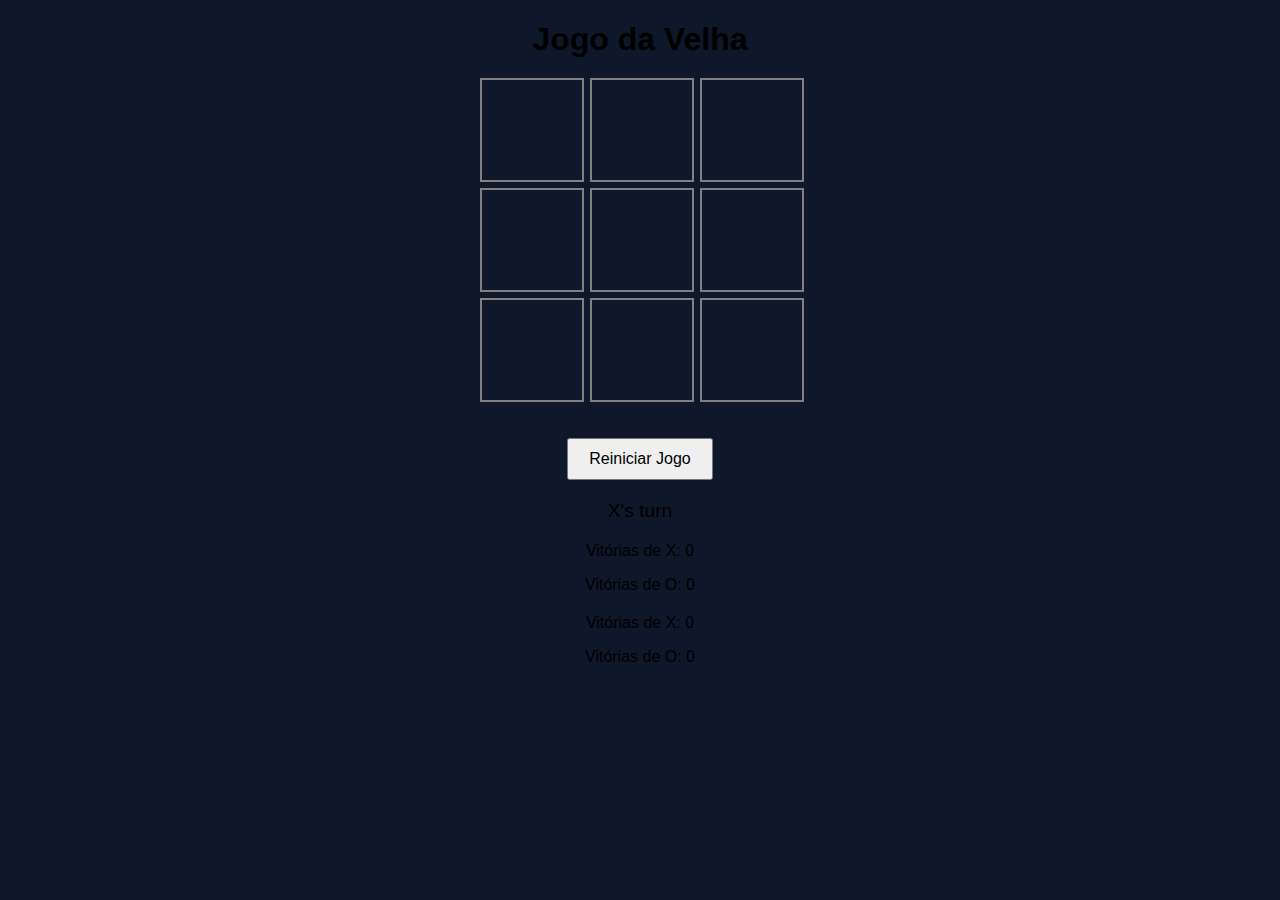
==== index.html @ 577b6745 "Add files via upload" ====
<!DOCTYPE html>
<html lang="pt">
<head>
    <meta charset="UTF-8">
    <meta name="viewport" content="width=device-width, initial-scale=1.0">
    <title>Jogo da Velha</title>
    <link rel="stylesheet" href="style.css">
</head>
<body>
    <h1>Jogo da Velha</h1>
    <div class="game-board">
        <div class="cell" data-index="0"></div>
        <div class="cell" data-index="1"></div>
        <div class="cell" data-index="2"></div>
        <div class="cell" data-index="3"></div>
        <div class="cell" data-index="4"></div>
        <div class="cell" data-index="5"></div>
        <div class="cell" data-index="6"></div>
        <div class="cell" data-index="7"></div>
        <div class="cell" data-index="8"></div>
    </div>
    <button id="restartBtn">Reiniciar Jogo</button>
    <p id="status"></p>
    <p id="xWins">Vitórias de X: 0</p>
    <p id="oWins">Vitórias de O: 0</p>
    <p id="status"></p>
    <p id="xWins">Vitórias de X: 0</p>
    <p id="oWins">Vitórias de O: 0</p>

    <script src="script.js"></script>
</body>
</html>
---- style.css ----
body {
    font-family: Arial, sans-serif;
    text-align: center;
    background-color: rgb(15, 23, 42);
}

h1 {
    margin-bottom: 20px;
}

.game-board {
    display: grid;
    grid-template-columns: repeat(3, 100px);
    grid-template-rows: repeat(3, 100px);
    gap: 10px;
    justify-content: center;
    margin-bottom: 20px;
}

.cell {
    display: flex;
    justify-content: center;
    align-items: center;
    width: 100px;
    height: 100px;
    border: 2px solid gray;
    font-size: 2rem;
    cursor: pointer;
}

#restartBtn {
    margin-top: 20px;
    padding: 10px 20px;
    font-size: 1rem;
    cursor: pointer;
}

#status {
    margin-top: 20px;
    font-size: 1.2rem;
}
.winning-cell {
    background-color: yellow;
}
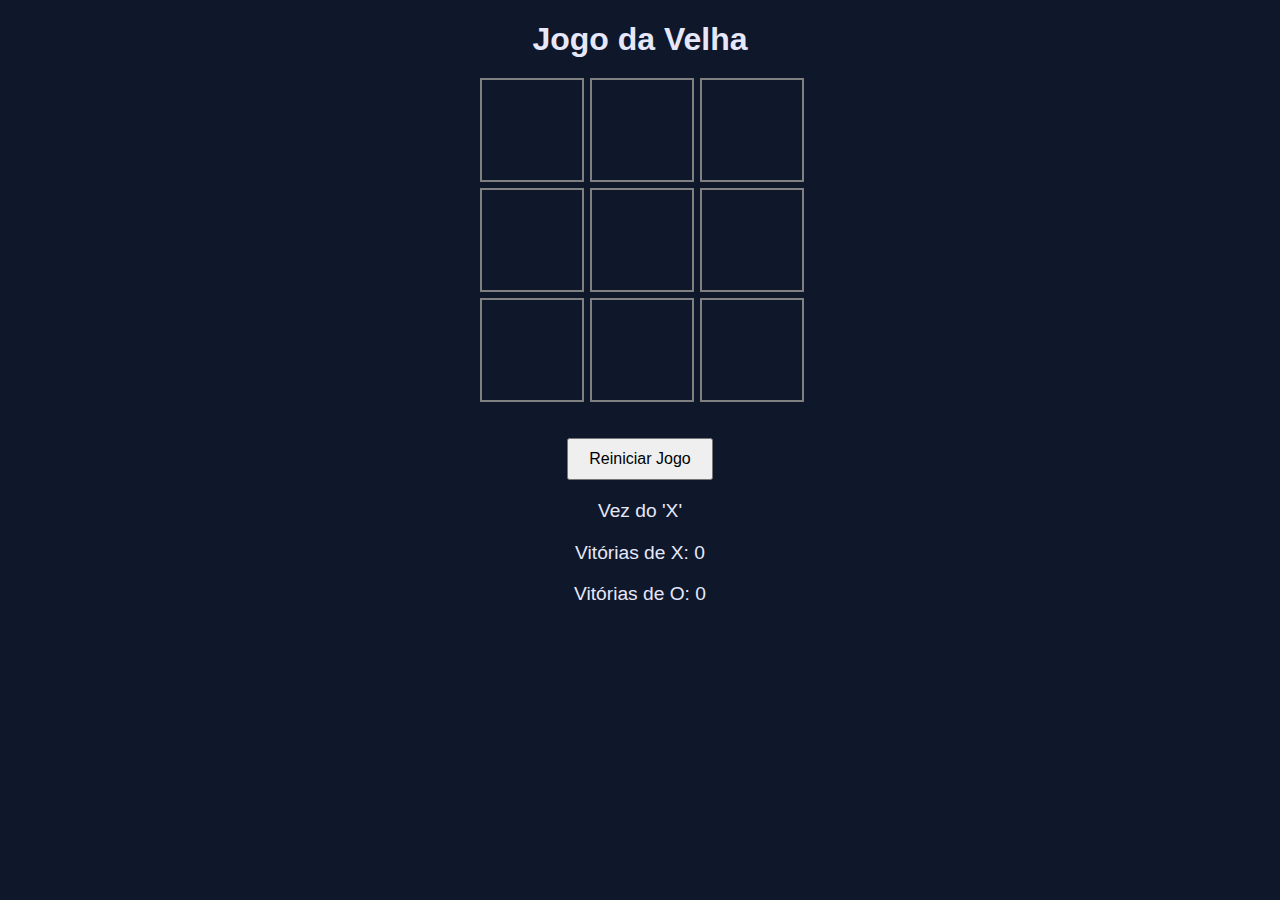
==== commit 212d9bd8: "Add files via upload" ====
--- a/index.html
+++ b/index.html
@@ -21,11 +21,9 @@
     </div>
     <button id="restartBtn">Reiniciar Jogo</button>
     <p id="status"></p>
-    <p id="xWins">Vitórias de X: 0</p>
-    <p id="oWins">Vitórias de O: 0</p>
+    <p id="xWins" class="counter">Vitórias de X: 0</p>
+    <p id="oWins" class="counter">Vitórias de O: 0</p>
     <p id="status"></p>
-    <p id="xWins">Vitórias de X: 0</p>
-    <p id="oWins">Vitórias de O: 0</p>
 
     <script src="script.js"></script>
 </body>
--- a/style.css
+++ b/style.css
@@ -6,6 +6,7 @@
 
 h1 {
     margin-bottom: 20px;
+    color: rgb(230, 232, 250);
 }
 
 .game-board {
@@ -15,6 +16,7 @@
     gap: 10px;
     justify-content: center;
     margin-bottom: 20px;
+    color: white;
 }
 
 .cell {
@@ -38,7 +40,14 @@
 #status {
     margin-top: 20px;
     font-size: 1.2rem;
+    color: rgb(230, 232, 250);
 }
+
+.counter {
+    font-size: 1.2rem;
+    color: rgb(230, 232, 250);
+}
+
 .winning-cell {
     background-color: yellow;
 }
